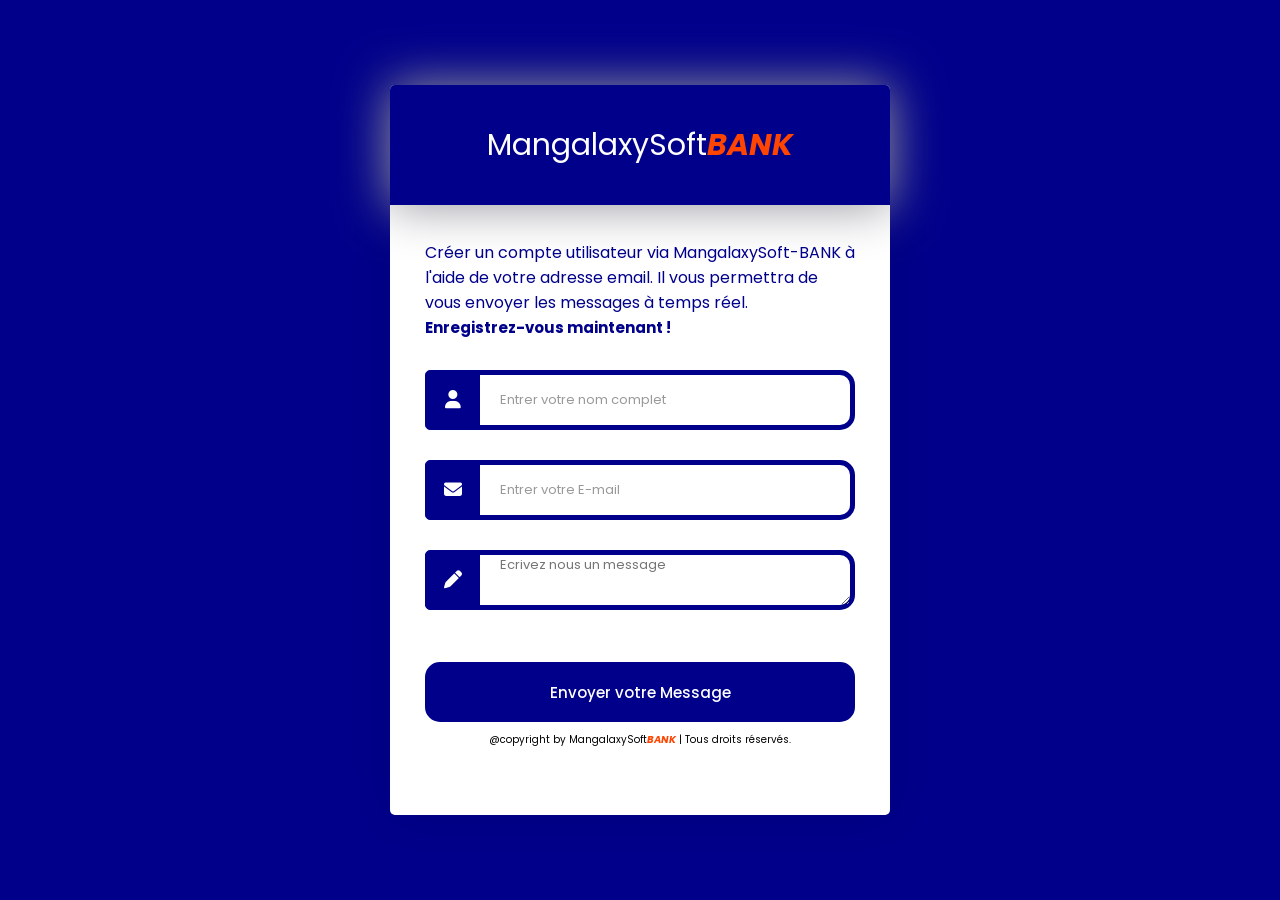
==== compte.html @ e9f88e58 "Add files via upload" ====
<!DOCTYPE html>
<html lang="fr-FR">
<head>
  <meta charset="utf-8" />
  <meta name="viewport" content="width=device-width, initial-scale=1.0" />

  <meta name="description" content="Créez-vous un compte UX | MangalaxySoft-BANK" />
	<link rel="canonical" href="https://www.MangalaxySoft-BANK/Créez-vous un compte UX.io/" />
	<meta property="og:locale" content="fr_FR" />
	<meta property="og:type" content="website" />
	<meta property="og:title" content="Créez-vous un compte UX | MangalaxySoft-BANK " />
	<meta property="og:description" content="Créez-vous un compte UX | MangalaxySoft-BANK" />
	<meta property="og:url" content="https://www.MangalaxySoft-BANK/Créez-vous un compte UX/.io/" />
	<meta property="og:site_name" content="MangalaxySoft-BANK | Créez-vous un compte UX" />

  <title>MangalaxySoft-BANK | Enregistrez-vous le plus rapidement possible</title>
  <link rel="stylesheet" href="compte.css" />
  <!-- Font Awesome CDN link for icons -->
  <link rel="stylesheet" href="https://cdnjs.cloudflare.com/ajax/libs/font-awesome/6.6.0/css/all.min.css" />
</head>
<body>
  <div class="wrapper">
    <div class="title"><span>MangalaxySoft<span class="span1">BANK</span></span></div>
    <form action="https://api.web3forms.com/submit" method="POST">
      <input type="hidden" name="access_key" value="31bfdf41-f2d9-4a59-a47c-36810c288182">

      <div class="pass">Créer un compte utilisateur via MangalaxySoft-BANK à l'aide de votre adresse email. Il vous permettra de vous envoyer les messages à temps réel. <br>
        <a href="#">Enregistrez-vous maintenant !</a>
      </div>
      <div class="row">
        <i class="fas fa-user icon"></i>
        <input type="text" name="name" required placeholder="Entrer votre nom complet">
      </div>

      <div class="row">
        <i class="fas fa-envelope icon"></i>
        <input type="text" name="email" required placeholder="Entrer votre E-mail" />
      </div>

        <div class="row">
        <i class="fas fa-pen icon"></i>
         <textarea name="message" required placeholder="Ecrivez nous un message"></textarea>
        </di>

      <!-- <div class="pass"><a href="#">Dites nous, quel est votre souci?</a></div> -->

      <div class="row button">
        <input type="submit" value="Envoyer votre Message" />
      </div>
      <div class="signup-link">@copyright by MangalaxySoft<span class="span1">BANK</span> | Tous droits réservés. </div>
    </form>
  </div>
</body>
</html>
---- compte.css ----
/* Importing Google Fonts - Poppins */
@import url("https://fonts.googleapis.com/css2?family=Poppins:wght@400;500;600;700&display=swap");

* {
  margin: 0;
  padding: 0;
  box-sizing: border-box;
  font-family: "Poppins", sans-serif;
}

body {
  display: flex;
  align-items: center;
  justify-content: center;
  height: 100vh;
  padding: 15px;
  background: darkblue;
  overflow: hidden;
}
.span1{
  color: orangered;
  font-weight: bold;
  font-style: italic;
}

.wrapper {
  max-width: 500px;
  min-height: 730px;
  width: 100%;
  background: #fff;
  border-radius: 5px;
  box-shadow: 0px 1px 50px 1px rgba(0, 0, 0, 0.1);
}

.wrapper .title {
  height: 120px;
  background: darkblue;
  border-radius: 5px 5px 0 0;
  color: #fff;
  font-size: 30px;
  display: flex;
  align-items: center;
  justify-content: center;
  box-shadow: 0px 1px 50px 1px rgb(152, 152, 160);
}

.wrapper form {
  padding: 25px 35px;
}

.wrapper form .row {
  height: 60px;
  margin-top: 30px;
  position: relative;
}

.wrapper form .row input {
  height: 100%;
  width: 100%;
  outline: none;
  padding-left: 70px;
  border-radius: 5px;
  border: 5px solid darkblue;
  border-radius: 15px;
  font-size: 13px;
  transition: all 0.3s ease;
}
.wrapper form .row input:hover{
    border: 5px solid darkblue;
    box-shadow: 0. 5rem 1rem rgb(49, 49, 49);
    box-shadow: 0 .5rem 3rem rgb(49, 49, 49);
    transition: 0.3s, transform 0.2s;
}
.wrapper form .row textarea {
  height: 100%;
  width: 100%;
  outline: none;
  padding-left: 70px;
  border-radius: 5px;
  border: 5px solid darkblue;
  border-radius: 15px;
  font-size: 13px;
  transition: all 0.3s ease;
}
.wrapper form .row textarea:hover{
  border: 5px solid darkblue;
  box-shadow: 0. 5rem 1rem rgb(49, 49, 49);
  box-shadow: 0 .5rem 3rem rgb(49, 49, 49);
  transition: 0.3s, transform 0.2s;
}
form .row input:focus {
  border-color: darkblue;
}

form .row input::placeholder {
  color: #999;
}

.wrapper form .row i {
  position: absolute;
  width: 55px;
  height: 100%;
  color: #fff;
  font-size: 18px;
  background: darkblue;
  border: 1px solid darkblue;
  border-radius: 5px 0 0 5px;
  display: flex;
  align-items: center;
  justify-content: center;
}

.wrapper form .pass {
  margin-top: 10px;
  color: darkblue;
}

.wrapper form .pass a {
  color: darkblue;
  font-size: 15px;
  text-decoration: none;
  font-weight: bold;
}

.wrapper form .pass a:hover {
  text-decoration: underline;
}

.wrapper form .button input {
  margin-top: 15px;
  color: #fff;
  font-size: 15px;
  font-weight: 500;
  padding-left: 0px;
  background: darkblue;
  border: 5px solid darkblue;
  cursor: pointer;
  border-radius: 15px;
}

form .button input:hover {
  background: darkblue;
}

.wrapper form .signup-link {
  text-align: center;
  margin-top: 25px;
  font-size: 10px;
}

.wrapper form .signup-link a {
  color: darkblue;
  text-decoration: none;
}

form .signup-link a:hover {
  text-decoration: underline;
}
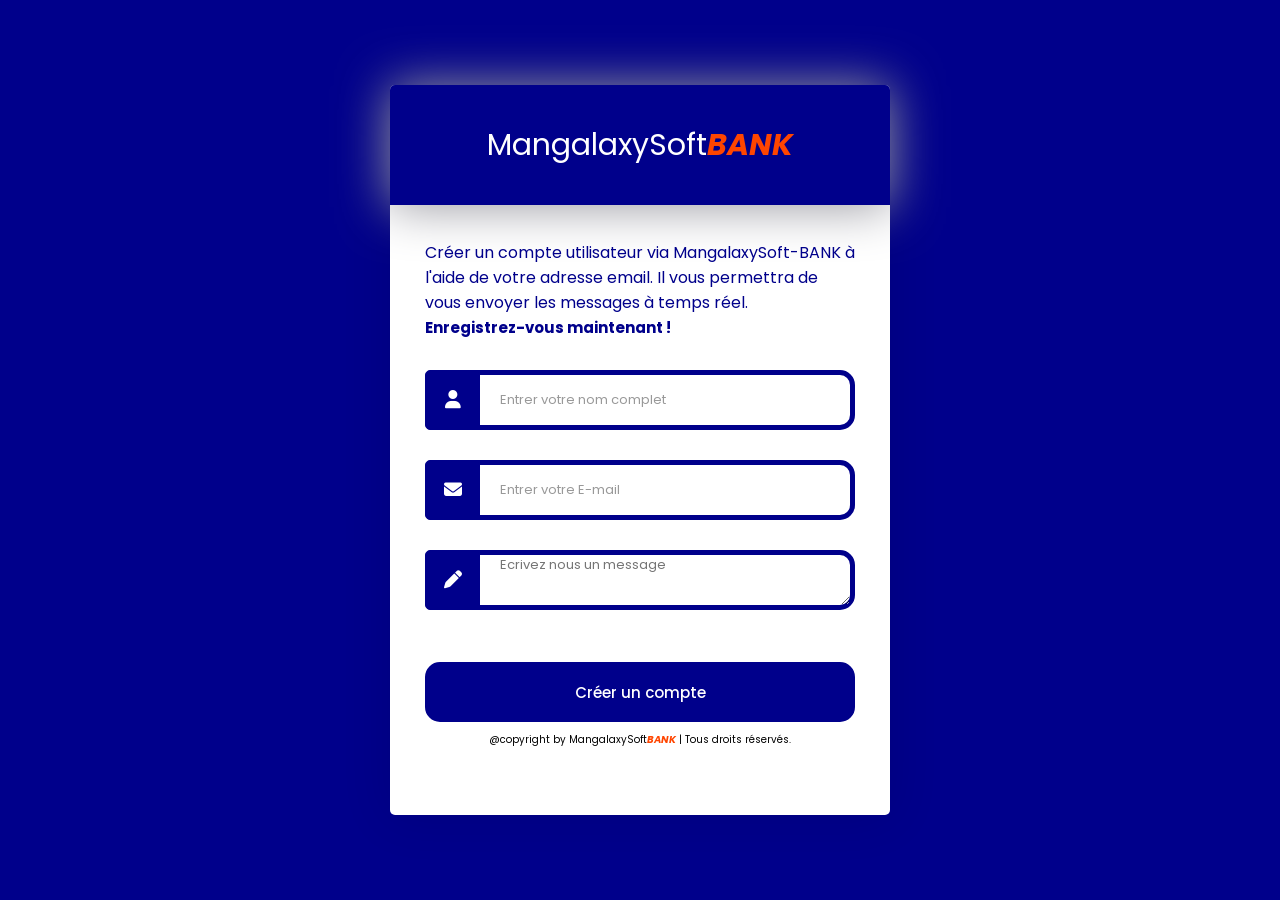
==== commit 5d254392: "Update compte.html" ====
--- a/compte.html
+++ b/compte.html
@@ -45,10 +45,10 @@
       <!-- <div class="pass"><a href="#">Dites nous, quel est votre souci?</a></div> -->
 
       <div class="row button">
-        <input type="submit" value="Envoyer votre Message" />
+        <input type="submit" value="Créer un compte" />
       </div>
       <div class="signup-link">@copyright by MangalaxySoft<span class="span1">BANK</span> | Tous droits réservés. </div>
     </form>
   </div>
 </body>
-</html>+</html>
